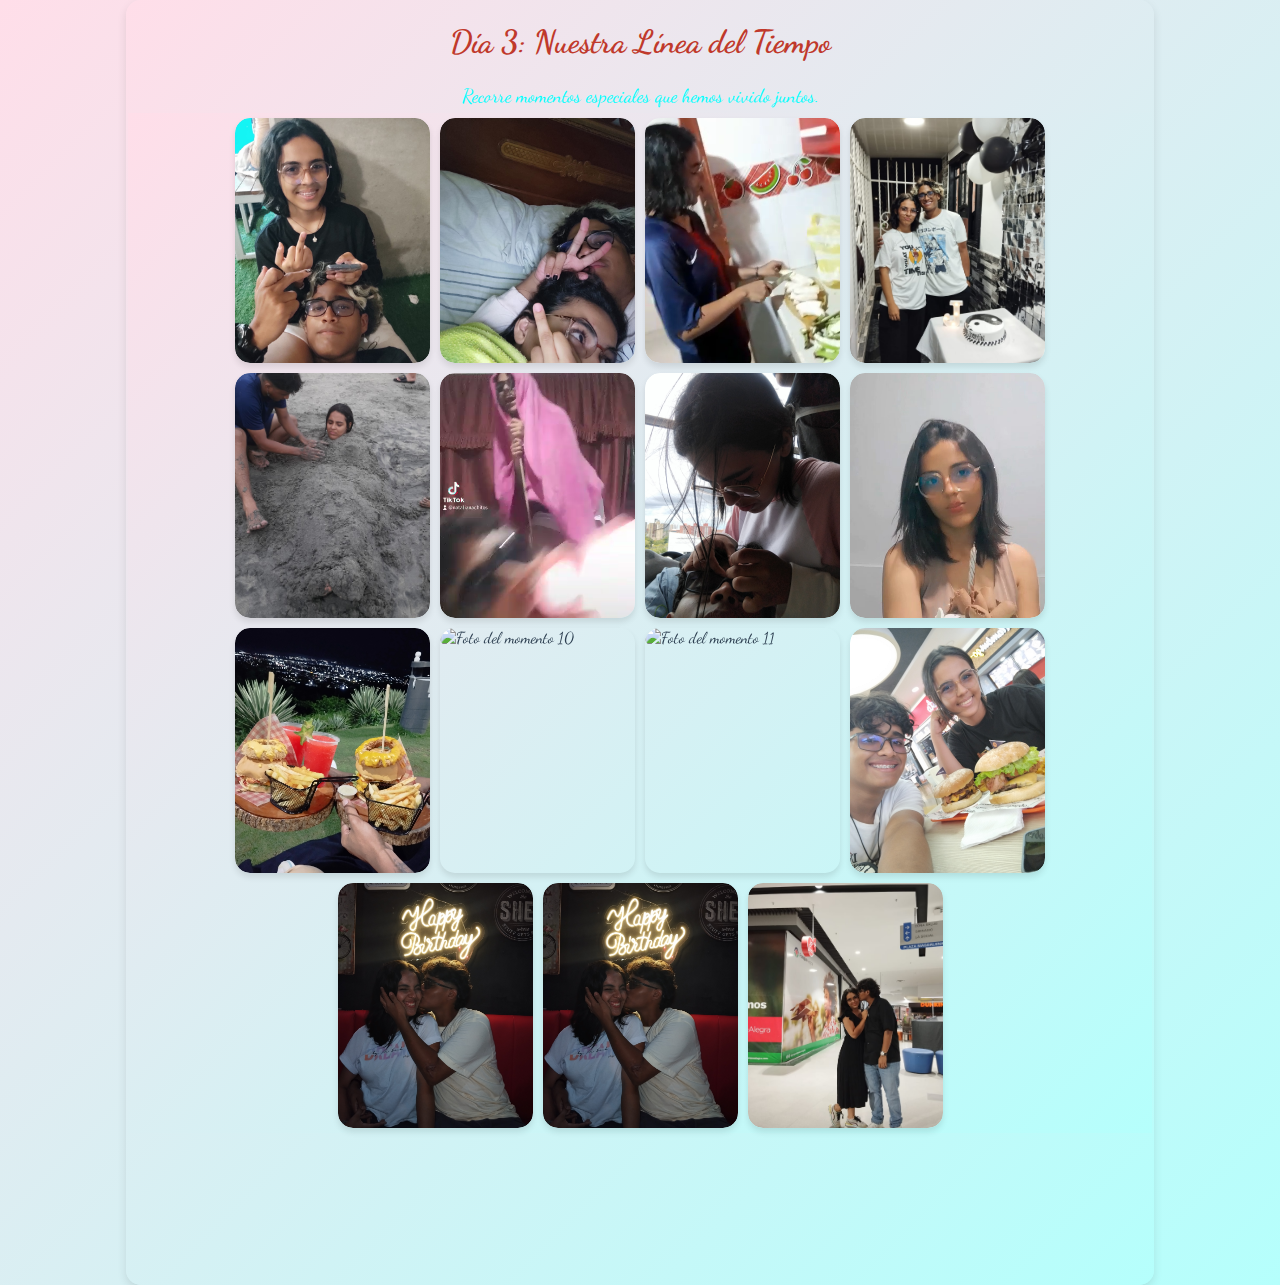
==== assets/html/day3.html @ 17945115 "Subiendo el proyecto del calendario" ====
<!DOCTYPE html>
<html lang="es">
<head>
  <meta charset="UTF-8">
  <meta name="viewport" content="width=device-width, initial-scale=1.0">
  <title>Día 3 - Nuestra Línea del Tiempo</title>
  <link rel="stylesheet" href="../css/styles3.css">
  <link href="https://fonts.googleapis.com/css2?family=Dancing+Script:wght@400;700&display=swap" rel="stylesheet">
</head>
<body>
  <div class="container">
    <header>
      <h1>Día 3: Nuestra Línea del Tiempo</h1>
      <p>Recorre momentos especiales que hemos vivido juntos.</p>
    </header>
    
    <section id="timeline">
        <div class="timeline-item">
          <img src="../../public/images/LT1.jpg" alt="Foto del momento 1">
          <div class="timeline-content">
            <h2>EL DIA QUE APRENDI...</h2>
            <p>El dia que aprendi a no dormir en los pies de la noviecitasao, el comienzo de esta linea.</p>
          </div>
        </div>
      
        <div class="timeline-item">
          <img src="../../public/images/LT2.jpg" alt="Foto del momento 2">
          <div class="timeline-content">
            <h2>DORMIR JUNTOS</h2>
            <p>El primer dia que dormimos juntos, el dia que descubri que me gustabas.</p>
          </div>
        </div>
      
        <div class="timeline-item">
          <video src="../../public/images/LT3.mp4" alt="Video del momento 3" autoplay muted loop></video>
          <div class="timeline-content">
            <h2>LA PRIMERA VEZ</h2>
              <p>Aquel primer dia que le cocinaron a un hombre, noviecitasao grosera.</p>
          </div>
        </div>
        
        <div class="timeline-item">
            <img src="../../public/images/LT4.jpg" alt="Foto del momento 4">
            <div class="timeline-content">
              <h2>LA PRIMERA ESCENA</h2>
              <p>Gracias por ese dia, me devolviste el amor a mi cumpleaños.</p>
            </div>
            </div>
        
          <div class="timeline-item">
            <img src="../../public/images/LT5.jpg" alt="Foto del momento 5">
            <div class="timeline-content">
              <h2>LA PRIMERA OPERACION</h2>
              <p>Quedaste fue guapisima, mi amor.</p>
            </div>
          </div>
        
          <div class="timeline-item">
            <video src="../../public/images/LT6.mp4" alt="Video del momento 6" autoplay muted loop></video>
            <div class="timeline-content">
              <h2>TISTOKERS</h2>
              <p>Seguiamos disfrutando y pasando juntos, cada que comparto junto a ti es lo mas especial.</p>
            </div>
          </div>

          <div class="timeline-item">
            <img src="../../public/images/LT7.jpg" alt="Foto del momento 7">
            <div class="timeline-content">
              <h2>NOVIA DEDICADA</h2>
              <p>Y desde entonces la noviecitasao es la encargada de ponerme guapo.</p>
            </div>
          </div>
        
          <div class="timeline-item">
            <video src="../../public/images/LT8.mp4" alt="Video del momento 8" autoplay muted loop></video>
            <div class="timeline-content">
              <h2>02</h2>
              <p>el primer cumpleaños con la noviecitasao juntos.</p>
            </div>
          </div>

          <div class="timeline-item">
            <img src="../../public/images/LT9.jpg" alt="Foto del momento 9">
            <div class="timeline-content">
              <h2>NOCHE DE NOVIOS</h2>
              <p>Noche de noviecitos para recordar.</p>
            </div>
          </div>

          <div class="timeline-item">
            <img src="../../public/images/LT10.jpg" alt="Foto del momento 10">
            <div class="timeline-content">
              <h2>PUROS ARTISTAS</h2>
              <p>Tarde de pintasao para los noviecitos.</p>
            </div>
          </div>

          <div class="timeline-item">
            <img src="../../public/images/LT11.jpg" alt="Foto del momento 11">
            <div class="timeline-content">
              <h2>NOCHE DE VELITAS</h2>
              <p>Y ese fue el inicio del primer diciembre que pasamos juntos.</p>
            </div>
          </div>

          <div class="timeline-item">
            <img src="../../public/images/LT12.jpg" alt="Foto del momento 12">
            <div class="timeline-content">
              <h2>COMELONASAO</h2>
              <p>Ese fue el dia que llegamos a nuestro primer paseo juntos, noviecitasao.</p>
            </div>
          </div>

          <div class="timeline-item">
            <img src="../../public/images/LT13.jpg" alt="Foto del momento 13">
            <div class="timeline-content">
              <h2>SEGUNDOOOOO</h2>
              <p>Ese fue el dia que llego nuestro segundo cumpleaños mio juntos, noviecitasao.</p>
            </div>
          </div>

          <div class="timeline-item">
            <img src="../../public/images/LT13.jpg" alt="Foto del momento 14">
            <div class="timeline-content">
              <h2>SEGUNDOOOOO</h2>
              <p>Ese fue el dia que llego nuestro segundo cumpleaños suyooo juntos, noviecitasao.</p>
            </div>
          </div>

          <div class="timeline-item">
            <img src="../../public/images/LT15.jpeg" alt="Foto del momento 15">
            <div class="timeline-content">
              <h2>SEGUNDOOOOO</h2>
              <p>Ese fue el dia que llego nuestro segundo cumpleaños mio juntos, noviecitasao.</p>
            </div>
          </div>
      </section>      
  </div>
  <script src="../js/timeline.js"></script>
</body>
</html>
---- assets/css/styles3.css ----
/* General */
body {
    font-family: 'Dancing Script', cursive; /* Fuente romántica */
    margin: 0;
    padding: 0;
    background: linear-gradient(135deg, #ffdee9, #b5fffc); /* Fondo suave */
    color: #2c3e50;
    overflow-y: auto;
  }
  
  /* Contenedor principal */
  .container {
    width: 80%;
    margin: 0 auto;
    padding: 2px;
    background: linear-gradient(135deg, #ffdee9, #b5fffc); /* Degradado romántico */
    border-radius: 15px;
    box-shadow: 0px 4px 10px rgba(0, 0, 0, 0.1); /* Sombra ligera */
  }
  
  /* Encabezado */
  header {
    text-align: center;
    margin-bottom: 2px;
  }
  
  h1 {
    color: #c0392b; /* Rojo cálido */
    font-size: 2rem;
    margin-bottom: 2px;
  }
  
  h2 {
    color: #8e44ad; /* Púrpura romántico */
    font-size: 1rem;
    margin-top: 2px;
  }
  
  p {
    font-size: 1.2rem;
    line-height: 1.6;
    margin-bottom: 2px;
    color: aqua; /* Azul-gris oscuro */
  }
  
  
/* Contenedor general */
#timeline {
    display: flex;
    flex-wrap: wrap;
    justify-content: center;
    gap: 10px;
    padding: 5px;
    background: linear-gradient(135deg, #ffdee9, #b5fffc); /* Degradado romántico */
    font-family: 'Dancing Script', cursive; /* Fuente estilizada */
    margin-bottom: 150px; /* Espacio extra debajo */
  }
  
  /* Estilo de las tarjetas */
  .timeline-item {
    position: relative;
    width: 195px;
    height: 245px;
    overflow: hidden;
    border-radius: 15px; /* Bordes más suaves */
    box-shadow: 0px 4px 6px rgba(0, 0, 0, 0.1);
    transition: transform 0.3s ease, box-shadow 0.3s ease;
    cursor: pointer;
  }
  
  /* Imagen dentro de la tarjeta */
  .timeline-item img {
    width: 100%;
    height: 100%;
    object-fit: cover;
    transition: transform 0.3s ease;
    border-radius: 15px; /* Mantener bordes suaves en la imagen */
  }

  .timeline-item video {
    width: 100%;
    height: 100%;
    object-fit: cover;
    transition: transform 0.3s ease;
    border-radius: 15px;
  }
  
  /* Contenido superpuesto */
  .timeline-item .timeline-content {
    position: absolute;
    top: 0;
    left: 0;
    width: 100%;
    height: 100%;
    color: #fff;
    font-family: 'Dancing Script', cursive; /* Fuente romántica */
    font-size: 1.2rem;
    opacity: 0;
    display: flex;
    flex-direction: column;
    justify-content: center;
    align-items: center;
    text-align: center;
    padding: 1px;
    transition: opacity 0.3s ease;
  }
  
  /* Efecto hover (agrandamiento) */
  .timeline-item:hover {
    transform: scale(1.6);
    box-shadow: 0px 8px 16px rgba(0, 0, 0, 0.2);
    z-index: 10;
  }
  
  .timeline-item:hover img {
    transform: scale(1.2);
  }
  
  .timeline-item:hover .timeline-content {
    opacity: 1;
  }
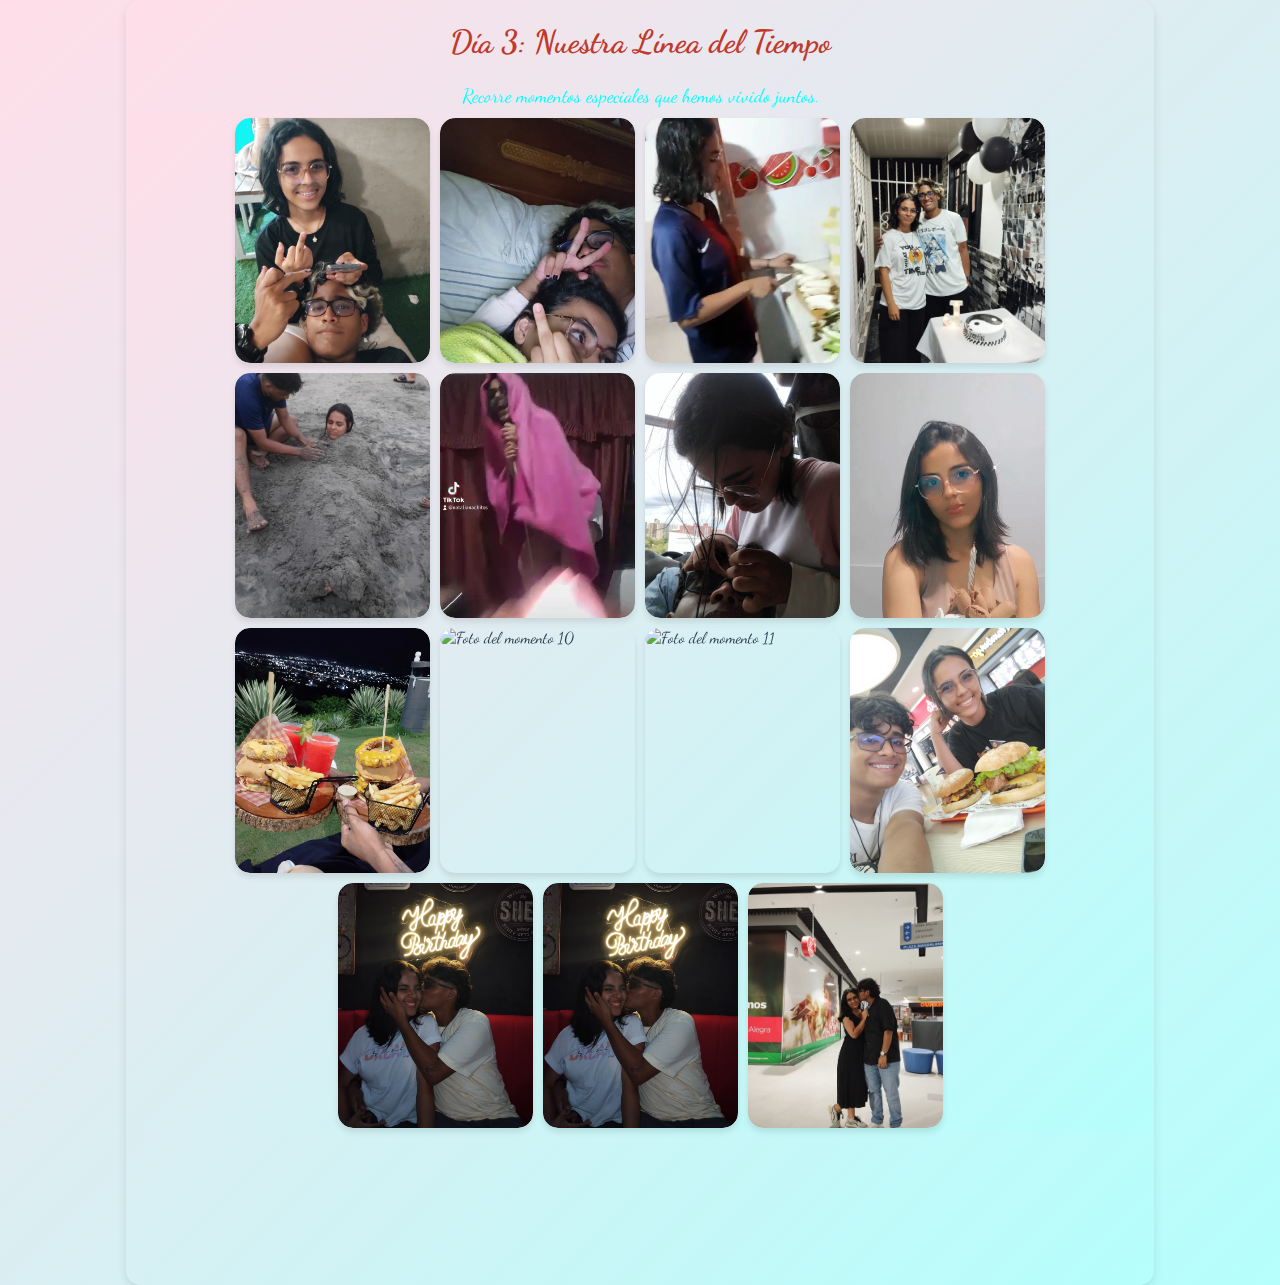
==== commit 2e061bbb: "Update day3.html" ====
--- a/assets/html/day3.html
+++ b/assets/html/day3.html
@@ -123,7 +123,7 @@
             <img src="../../public/images/LT13.jpg" alt="Foto del momento 14">
             <div class="timeline-content">
               <h2>SEGUNDOOOOO</h2>
-              <p>Ese fue el dia que llego nuestro segundo cumpleaños suyooo juntos, noviecitasao.</p>
+              <p>No tenemos fotos del segundo cumpleaños suyo juntos, pero les prometo que los siguientes seran mejores, mi vida</p>
             </div>
           </div>
 
@@ -131,7 +131,7 @@
             <img src="../../public/images/LT15.jpeg" alt="Foto del momento 15">
             <div class="timeline-content">
               <h2>SEGUNDOOOOO</h2>
-              <p>Ese fue el dia que llego nuestro segundo cumpleaños mio juntos, noviecitasao.</p>
+              <p>Y por fin, el aniversario de los novios, espero que sean muchos, muchisimos mas, mi amor.</p>
             </div>
           </div>
       </section>      
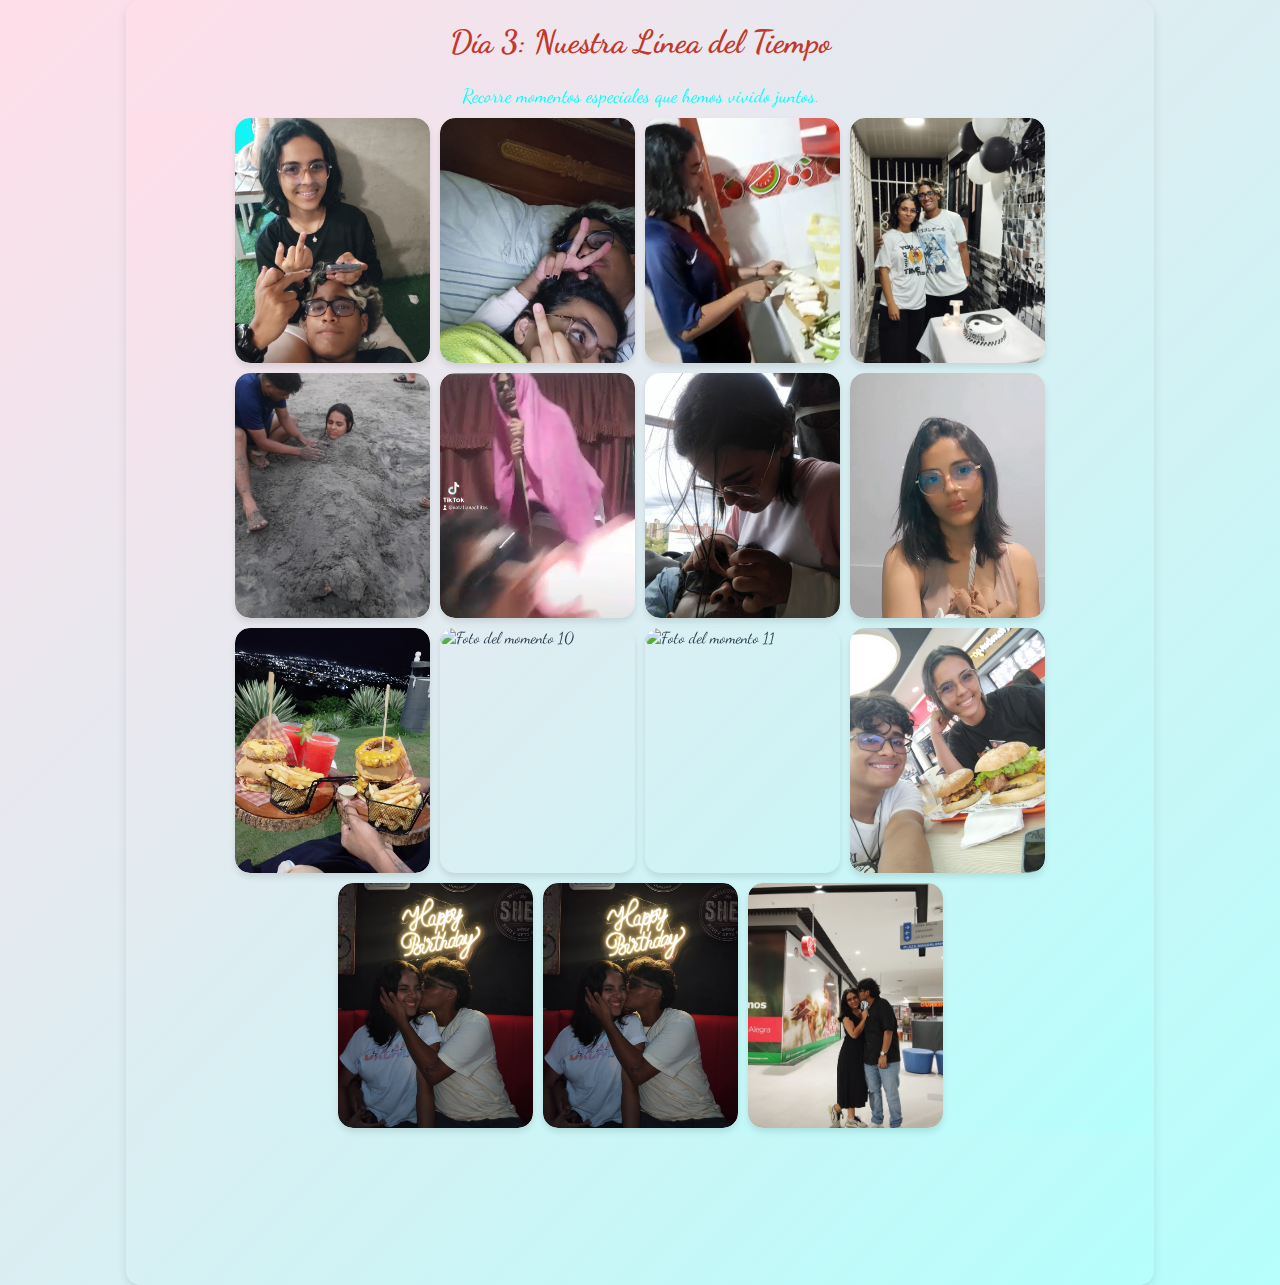
==== commit b2ecd92c: "Subiendo cambios y ajustes al proyecto" ====
--- a/assets/html/day3.html
+++ b/assets/html/day3.html
@@ -123,7 +123,7 @@
             <img src="../../public/images/LT13.jpg" alt="Foto del momento 14">
             <div class="timeline-content">
               <h2>SEGUNDOOOOO</h2>
-              <p>No tenemos fotos del segundo cumpleaños suyo juntos, pero les prometo que los siguientes seran mejores, mi vida</p>
+              <p>no tenemos fotos de ese dia, pero les prometo que haremos todo lo posible y los siguientes seran mejores.</p>
             </div>
           </div>
 
@@ -131,7 +131,7 @@
             <img src="../../public/images/LT15.jpeg" alt="Foto del momento 15">
             <div class="timeline-content">
               <h2>SEGUNDOOOOO</h2>
-              <p>Y por fin, el aniversario de los novios, espero que sean muchos, muchisimos mas, mi amor.</p>
+              <p>Y por fin, el aniversario de los novios, que sean muchos mas noviecitasao.</p>
             </div>
           </div>
       </section>      
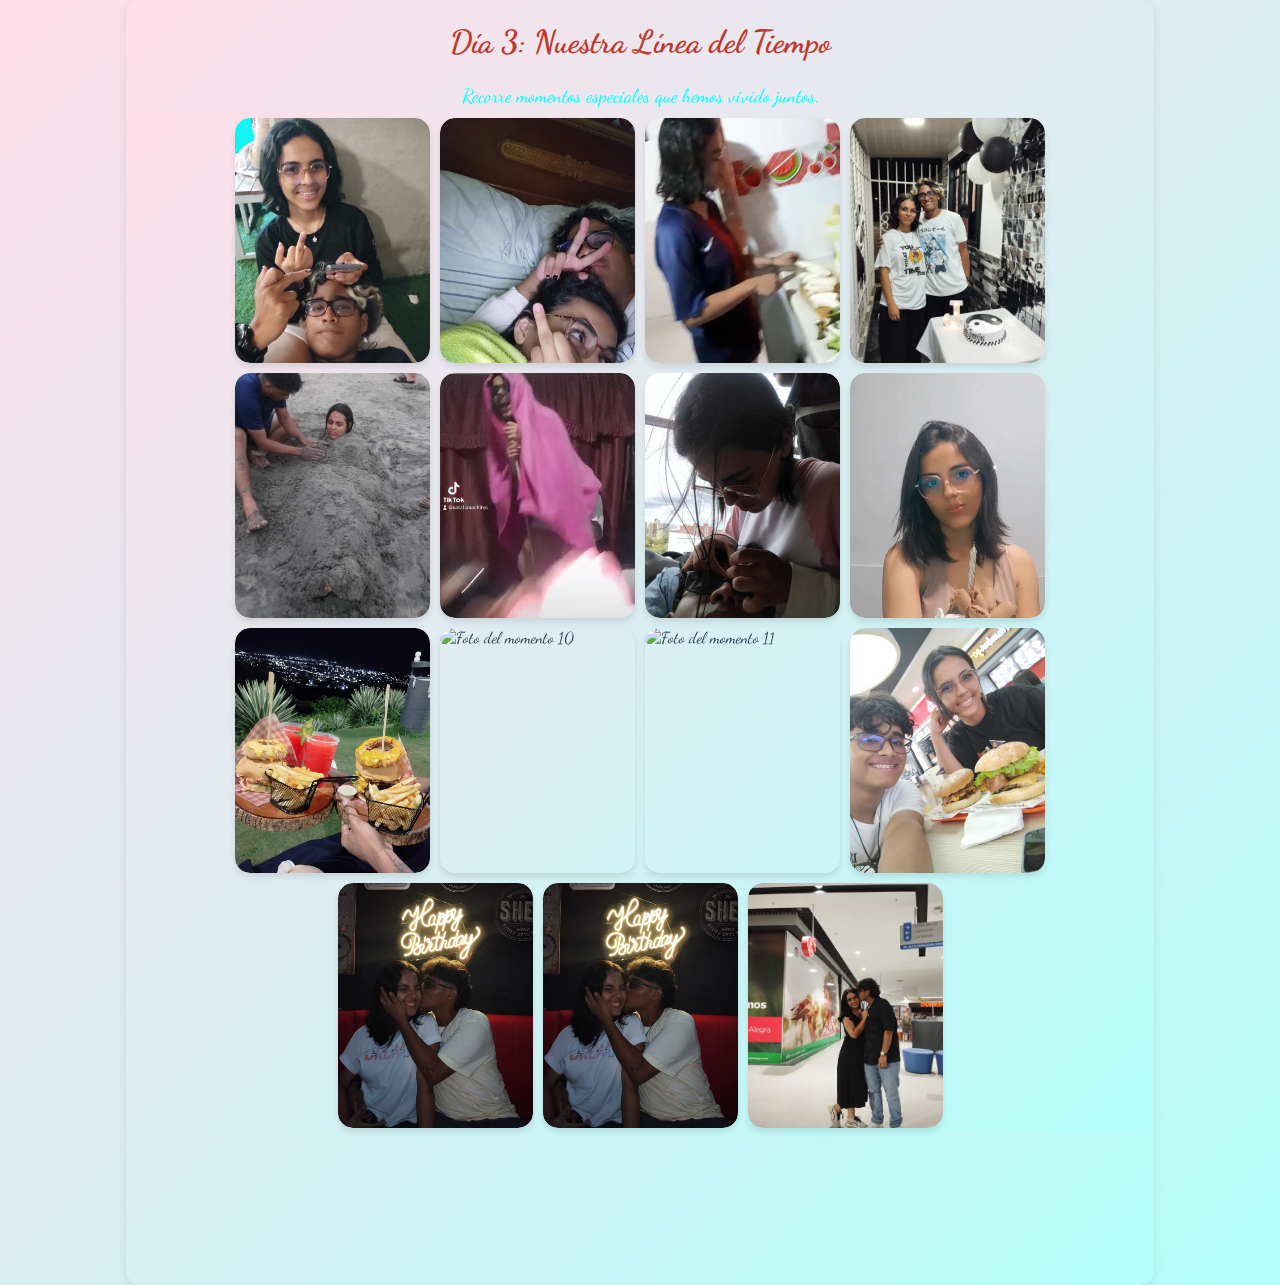
==== commit 15b66457: "Resolviendo conflicto en day3.html" ====
--- a/assets/html/day3.html
+++ b/assets/html/day3.html
@@ -132,6 +132,7 @@
             <div class="timeline-content">
               <h2>SEGUNDOOOOO</h2>
               <p>Y por fin, el aniversario de los novios, que sean muchos mas noviecitasao.</p>
+              <p>Y por fin, el aniversario de los novios, espero que sean muchos, muchisimos mas, mi amor.</p>
             </div>
           </div>
       </section>      
